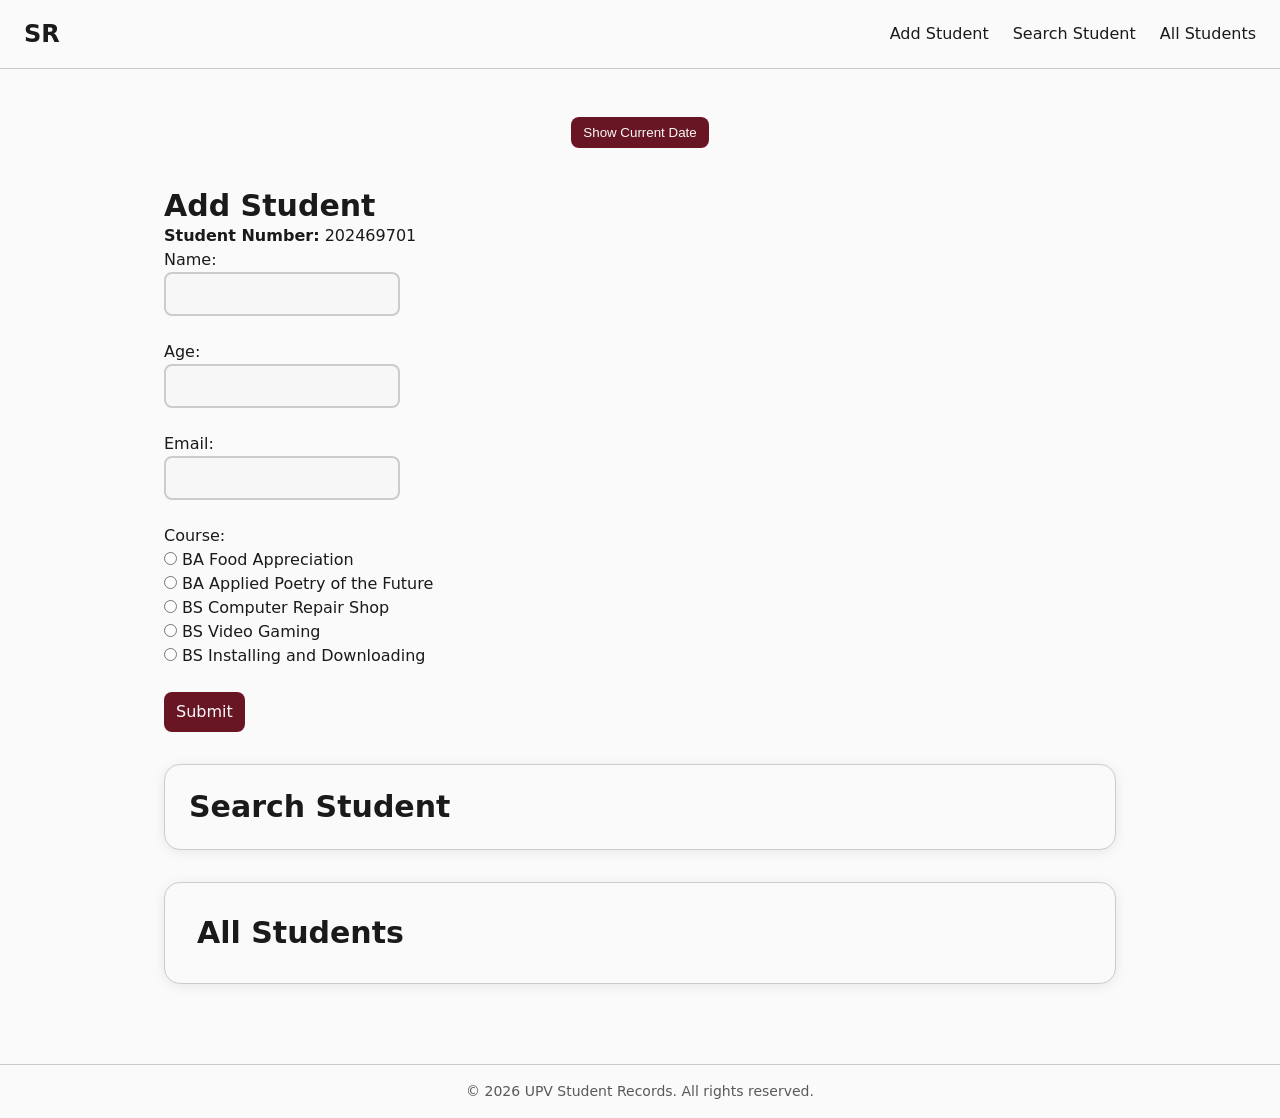
==== index.html @ 8819279f "feat: add student form validation logic" ====
<!doctype html>
<html lang="en">
  <head>
    <meta charset="UTF-8" />
    <meta name="viewport" content="width=device-width, initial-scale=1.0" />
    <title>UPV Student Records</title>
    <link rel="stylesheet" href="css/styles.css" />
  </head>
  <body>
    <!-- Header -->
    <header>
      <div class="nav-container">
        <a href="#" class="logo">SR</a>
        <nav>
          <ul>
            <li><a href="#add-student">Add Student</a></li>
            <li><a href="#search-student">Search Student</a></li>
            <li><a href="#all-students">All Students</a></li>
          </ul>
        </nav>
      </div>
    </header>

    <!-- Main -->
    <main>
      <div class="container">
        <!-- Time -->
        <section id="time">
          <button id="show-current-date-btn">Show Current Date</button>
          <p id="current-date-output"></p>
        </section>

        <!-- Add student -->
        <section id="add-student">
          <h2>Add Student</h2>
          <p><strong>Student Number:</strong> <span id="studentNumber"></span></p>
 
          <form id="registrationForm" action="" method="post"  onsubmit="return validateForm()">
        
            <label for="name">Name:</label><br>
            <input type="text" id="name" name="name"><br>
            <small id="nameError" style="color:red;"></small><br>
        
            <label for="age">Age:</label><br>
            <input type="text" id="age" name="age"><br>
            <small id="ageError" style="color:red;"></small><br>
        
            <label for="email">Email:</label><br>
            <input type="text" id="email" name="email"><br>
            <small id="emailError" style="color:red;"></small><br>
        
            <label>Course:</label><br>
            <input type="radio" id="course1" name="course" value="BA Food Appreciation">
            <label for="course1">BA Food Appreciation</label><br>
        
            <input type="radio" id="course2" name="course" value="BA Applied Poetry of the Future">
            <label for="course2">BA Applied Poetry of the Future</label><br>
        
            <input type="radio" id="course3" name="course" value="BS Computer Repair Shop">
            <label for="course3">BS Computer Repair Shop</label><br>
        
            <input type="radio" id="course4" name="course" value="BS Video Gaming">
            <label for="course4">BS Video Gaming</label><br>
        
            <input type="radio" id="course5" name="course" value="BS Installing and Downloading">
            <label for="course5">BS Installing and Downloading</label><br>
            <small id="courseError" style="color:red;"></small><br>
        
            <input type="submit" value="Submit">
        
          </form>
 
        </section>

        <!-- Search student -->
        <section id="search-student">
          <h2>Search Student</h2>
        </section>

        <!-- All students -->
        <section id="all-students">
          <h2>All Students</h2>
        </section>
      </div>
    </main>

    <!-- Footer -->
    <footer>
      <p>&copy; 2026 UPV Student Records. All rights reserved.</p>
    </footer>

    <!-- Scripts -->
    <script type="module" src="js/main.js"></script>

  </body>
</html>
---- css/styles.css ----
/* ==================================================
  Layers
  ================================================== */
@layer reset, tokens, base, components;

/* ==================================================
  Minimal CSS reset
  ================================================== */
@layer reset {
  *,
  ::after,
  ::before {
    /* Margins reset */
    margin: 0;
    padding: 0;
    /* Border styles reset */
    box-sizing: border-box;
    border: 0 solid;
  }

  /* Unstyle headings */
  h1,
  h2,
  h3,
  h4,
  h5,
  h6 {
    font-size: inherit;
    font-weight: inherit;
  }

  /* Unstyle lists */
  ul,
  ol {
    list-style: none;
  }

  /* Make images block-level and constrained so they don't overflow the page */
  img,
  svg,
  video,
  canvas,
  audio,
  iframe,
  embed,
  object {
    display: block;
  }

  img,
  video {
    max-width: 100%;
    height: auto;
  }
}

/* ==================================================
  Design tokens (variables)
  ================================================== */
@layer tokens {
  :root {
    /* Spacing scale */
    --space-0: 0rem;
    --space-xxs: 0.125rem; /* 2px */
    --space-xs: 0.25rem; /* 4px */
    --space-sm: 0.5rem; /* 8px */
    --space-md: 0.75rem; /* 12px */
    --space-base: 1rem; /* 16px */
    --space-lg: 1.5rem; /* 24px */
    --space-xl: 2rem; /* 32px */
    --space-2xl: 3rem; /* 48px */
    --space-3xl: 4rem; /* 64px */

    /* Radius */
    --radius-xs: 0.25rem;
    --radius-sm: 0.375rem;
    --radius-md: 0.5rem;
    --radius-lg: 0.75rem;
    --radius-xl: 1rem;

    /* Typography */
    --font-sans:
      ui-sans-serif, system-ui, sans-serif, "Apple Color Emoji",
      "Segoe UI Emoji", "Segoe UI Symbol", "Noto Color Emoji";
    --font-serif: ui-serif, Georgia, Cambria, "Times New Roman", Times, serif;
    --font-mono:
      ui-monospace, SFMono-Regular, Menlo, Monaco, Consolas, "Liberation Mono",
      "Courier New", monospace;

    --text-xs: 0.75rem; /* 12px */
    --text-xs--line-height: calc(1 / 0.75); /* 1.333... */

    --text-sm: 0.875rem; /* 14px */
    --text-sm--line-height: calc(1.25 / 0.875); /* 1.428... */

    --text-base: 1rem; /* 16px */
    --text-base--line-height: calc(1.5 / 1); /* 1.5 */

    --text-lg: 1.125rem; /* 18px */
    --text-lg--line-height: calc(1.75 / 1.125); /* 1.555... */

    --text-xl: 1.25rem; /* 20px */
    --text-xl--line-height: calc(1.75 / 1.25); /* 1.4 */

    --text-2xl: 1.5rem; /* 24px */
    --text-2xl--line-height: calc(2 / 1.5); /* 1.333... */

    --text-3xl: 1.875rem; /* 30px */
    --text-3xl--line-height: calc(2.25 / 1.875); /* 1.2 */

    --text-4xl: 2.25rem; /* 36px */
    --text-4xl--line-height: calc(2.5 / 2.25); /* 1.111... */

    --text-5xl: 3rem; /* 48px */
    --text-5xl--line-height: 1; /* exact */

    --text-6xl: 3.75rem; /* 60px */
    --text-6xl--line-height: 1; /* exact */

    --font-thin: 100;
    --font-extralight: 200;
    --font-light: 300;
    --font-normal: 400;
    --font-medium: 500;
    --font-semibold: 600;
    --font-bold: 700;
    --font-extrabold: 800;
    --font-black: 900;

    /* Color system */
    --background: 0 0% 98%;
    --foreground: 0 0% 10%;

    --primary: 350 65% 25%;
    --primary-foreground: 0 0% 98%;

    --secondary: 0 0% 60%;
    --secondary-foreground: 0 0% 20%;

    --muted: 0 0% 90%;
    --muted-foreground: 0 0% 35%;

    --accent: 0 0% 40%;
    --accent-foreground: 0 0% 98%;

    --card: 0 0% 95%;
    --card-foreground: 0 0% 10%;

    --input: 0 0% 97%;
    --input-foreground: 0 0% 10%;

    --popover: 0 0% 96%;
    --popover-foreground: 0 0% 10%;

    --destructive: 0 70% 35%;
    --destructive-foreground: 0 0% 98%;

    --border: 0 0% 80%;

    --ring: 350 65% 25%;
  }
}

/* ==================================================
  Base styles
  ================================================== */
@layer base {
  /* Set font and color */
  html {
    font-family: var(--font-sans);
    font-size: var(--text-base);
    line-height: var(--text-base--line-height);
    background: hsl(var(--background));
    color: hsl(var(--foreground));
  }

  html,
  body {
    height: 100%;
  }

  body {
    display: flex;
    flex-direction: column;
  }

  main {
    flex: 1 0 auto; /* grow to fill space */
  }

  /* Set headings */
  h1 {
    font-size: var(--text-4xl);
    font-weight: var(--font-extrabold);
    line-height: var(--text-4xl--line-height);
  }

  h2 {
    font-size: var(--text-3xl);
    font-weight: var(--font-bold);
    line-height: var(--text-3xl--line-height);
  }

  h3 {
    font-size: var(--text-2xl);
    font-weight: var(--font-semibold);
    line-height: var(--text-2xl--line-height);
  }

  h4 {
    font-size: var(--text-xl);
    font-weight: var(--font-medium);
    line-height: var(--text-xl--line-height);
  }

  h5 {
    font-size: var(--text-lg);
    font-weight: var(--font-normal);
    line-height: var(--text-lg--line-height);
  }

  /* Ensure all interactive elements have pointer cursor */
  button,
  a,
  input[type="button"],
  input[type="submit"],
  input[type="reset"] {
    cursor: pointer;
  }

  /* Ensure horizontal rules have correct border */
  hr {
    border: none;
    border-top: 1px solid hsl(var(--border));
    margin-top: var(--space-base);
    margin-bottom: var(--space-base);
  }

  /* Animations */
  @keyframes fadeIn {
    from {
      opacity: 0;
    }
    to {
      opacity: 1;
    }
  }

  @keyframes slideDown {
    from {
      transform: translateY(calc(var(--space-lg) * -1));
    }
    to {
      transform: translateY(0);
    }
  }

  @keyframes slideUp {
    from {
      transform: translateY(var(--space-lg));
    }
    to {
      transform: translateY(0);
    }
  }

  @keyframes fadeSlideDown {
    from {
      opacity: 0;
      transform: translateY(calc(var(--space-lg) * -1));
    }
    to {
      opacity: 1;
      transform: translateY(0);
    }
  }

  @keyframes fadeSlideUp {
    from {
      opacity: 0;
      transform: translateY(var(--space-lg));
    }
    to {
      opacity: 1;
      transform: translateY(0);
    }
  }
}

/* ==================================================
  Components
  ================================================== */
@layer components {
  /* Links */
  a {
    color: hsl(var(--primary));
    text-decoration: none;
  }

  /* Link hover */
  a:hover {
    text-decoration: underline;
    color: hsl(var(--primary));
  }

  /* Link focus */
  a:focus-visible {
    outline: 2px solid hsl(var(--ring));
    outline-offset: 1px;
    border-radius: var(--radius-sm);
  }

  /* Buttons */
  button,
  input[type="button"],
  input[type="submit"],
  input[type="reset"] {
    display: inline-flex;
    align-items: center;
    justify-content: center;

    padding: var(--space-sm) var(--space-md);
    border-radius: var(--radius-md);
    border: none;

    font-weight: 500;

    background: hsl(var(--primary));
    color: hsl(var(--primary-foreground));

    transition: background 0.15s ease;
  }

  /* Button hover */
  button:hover,
  input[type="button"]:hover,
  input[type="submit"]:hover,
  input[type="reset"]:hover {
    background: color-mix(in oklab, hsl(var(--primary)) 90%, black);
  }

  /* Button focus */
  button:focus,
  input[type="button"]:focus,
  input[type="submit"]:focus,
  input[type="reset"]:focus {
    outline: 2px solid hsl(var(--ring));
    outline-offset: 1px;
  }

  /* Button disabled (not used in this project) */
  button:disabled,
  input[type="button"]:disabled,
  input[type="submit"]:disabled,
  input[type="reset"]:disabled {
    cursor: not-allowed;
    background: hsl(var(--muted));
    color: hsl(var(--muted-foreground));
  }

  /* Forms */
  input,
  textarea,
  select {
    font-family: inherit;
    font-size: var(--text-base);
    line-height: var(--text-base--line-height);

    background: hsl(var(--input));
    color: hsl(var(--input-foreground));
    border: 2px solid hsl(var(--border));
    border-radius: var(--radius-md);
    padding: var(--space-sm) var(--space-base);
  }

  /* Form input focus */
  input:focus,
  textarea:focus,
  select:focus {
    outline: 2px solid hsl(var(--ring));
    outline-offset: 1px;
  }

  /* Form input placeholder */
  input::placeholder,
  textarea::placeholder {
    color: hsl(var(--muted-foreground));
    opacity: 1;
  }

  /* Container */
  .container {
    max-width: 1000px;
    width: 100%;
    margin: 0 auto;
    padding: var(--space-lg);
  }

  /* Header */
  header {
    padding: var(--space-base) var(--space-lg);
    margin-bottom: var(--space-lg);
    border-bottom: 1px solid hsl(var(--border));
  }

  /* Navigation container */
  .nav-container {
    display: flex;
    align-items: center;
    justify-content: space-between;
  }

  /* Logo */
  .logo {
    font-size: var(--text-2xl);
    font-weight: bold;
    color: hsl(var(--foreground));
    text-decoration: none;
  }

  .logo:hover {
    color: hsl(var(--primary));
    text-decoration: none;
  }

  /* Navigation links */
  nav ul {
    list-style: none;
    display: flex;
    gap: var(--space-lg);
  }

  nav a {
    color: hsl(var(--foreground));
    text-decoration: none;
  }

  nav a:hover {
    color: hsl(var(--primary));
    text-decoration: none;
  }

  /* Footer */
  footer {
    padding: var(--space-base) var(--space-lg);
    margin-top: var(--space-lg);
    border-top: 1px solid hsl(var(--border));
    color: hsl(var(--muted-foreground));
    font-size: var(--text-sm);
    text-align: center;
    flex-shrink: 0;
  }

  /* Main sections */
  main section {
    margin-bottom: var(--space-xl);
  }

  /* Time */
  #time {
    display: flex;
    flex-direction: column;
    align-items: center;
    gap: var(--space-sm);

    #current-date-output {
      text-align: center;
      font-size: var(--text-lg);
      font-weight: var(--font-bold);
    }
  }

  /* Add student */
  #add-student {
  }

  /* Search student */

  #search-student {
    display: flex;
    flex-direction: column;
    gap: var(--space-md);

    background: hsl(var(--background));
    border: 1px solid hsl(var(--border));
    border-radius: var(--radius-xl);
    padding: var(--space-lg);
    box-shadow: 0 2px 12px hsl(0 0% 0% / 0.08);
  }

  /* Row: input + button side by side */
  .search-bar {
    display: flex;
    align-items: stretch;
    gap: var(--space-sm);
    max-width: 600px;
  }

  /* Input stretches to fill available width */
  .search-bar input {
    flex: 1;
  }

  /* "Search" button — inherits global button styles, only fix the white-space */
  .search-bar button {
    white-space: nowrap;
    flex-shrink: 0;
  }

  /* "Student record does not exist" error banner */
  .not-found {
    display: flex;
    align-items: center;
    gap: var(--space-sm);

    padding: var(--space-sm) var(--space-base);
    border-radius: var(--radius-md);
    border: 1px solid hsl(var(--destructive) / 0.3);
    background: hsl(var(--destructive) / 0.08);

    font-size: var(--text-sm);
    color: hsl(var(--destructive));

    animation: fadeSlideUp 0.2s ease;
  }

  /* Circle-exclamation icon via ::before */
  .not-found::before {
    content: "";
    display: inline-block;
    flex-shrink: 0;
    width: 1em;
    height: 1em;
    background-color: hsl(var(--destructive));

    mask-image: url("data:image/svg+xml,%3Csvg xmlns='http://www.w3.org/2000/svg' viewBox='0 0 24 24' fill='none' stroke='currentColor' stroke-width='2' stroke-linecap='round' stroke-linejoin='round'%3E%3Ccircle cx='12' cy='12' r='10'/%3E%3Cline x1='12' y1='8' x2='12' y2='12'/%3E%3Cline x1='12' y1='16' x2='12.01' y2='16'/%3E%3C/svg%3E");
    mask-repeat: no-repeat;
    mask-size: contain;
    -webkit-mask-image: url("data:image/svg+xml,%3Csvg xmlns='http://www.w3.org/2000/svg' viewBox='0 0 24 24' fill='none' stroke='currentColor' stroke-width='2' stroke-linecap='round' stroke-linejoin='round'%3E%3Ccircle cx='12' cy='12' r='10'/%3E%3Cline x1='12' y1='8' x2='12' y2='12'/%3E%3Cline x1='12' y1='16' x2='12.01' y2='16'/%3E%3C/svg%3E");
    -webkit-mask-repeat: no-repeat;
    -webkit-mask-size: contain;
  }


  /* All students */
/* All students */
  #all-students {
    display: flex;
    flex-direction: column;
    gap: var(--space-md);

    background: hsl(var(--background));
    border: 1px solid hsl(var(--border));
    border-radius: var(--radius-xl);
    padding: var(--space-xl);
    box-shadow: 0 2px 12px hsl(0 0% 0% / 0.08);
  }
  /* Header row: icon + heading on the left, badge on the right */
  .all-students_header {
    display: flex;
    align-items: center;
    justify-content: space-between;
  }

  .all-students_title {
    display: flex;
    align-items: center;
    gap: var(--space-sm);
  }

  /* Count badge */
  .all-students_count {
    display: inline-flex;
    align-items: center;
    justify-content: center;

    min-width: 1.5rem;
    height: 1.5rem;
    padding: 0 var(--space-xs);
    border-radius: var(--radius-xl);

    background: hsl(var(--muted));
    color: hsl(var(--muted-foreground));
    font-size: var(--text-xs);
    font-weight: var(--font-semibold);
  }

  /* Full-width Display All button */
  .all-students_btn {
    width: 100%;
    padding: var(--space-md) var(--space-base);
    gap: var(--space-sm);
    font-size: var(--text-base);
  }

  /* Table */
  .all-students_table {
    width: 100%;
    border-collapse: collapse;
    font-size: var(--text-sm);
    display: none;
  }

  .all-students_table th {
    text-align: left;
    padding: var(--space-sm) var(--space-base);
    color: hsl(var(--muted-foreground));
    font-weight: var(--font-medium);
    border-bottom: 1px solid hsl(var(--border));
  }

  .all-students_table td {
    padding: var(--space-md) var(--space-base);
    color: hsl(var(--foreground));
    border-bottom: 1px solid hsl(var(--border));
  }

  .all-students_table tr:last-child td {
    border-bottom: none;
  }

}
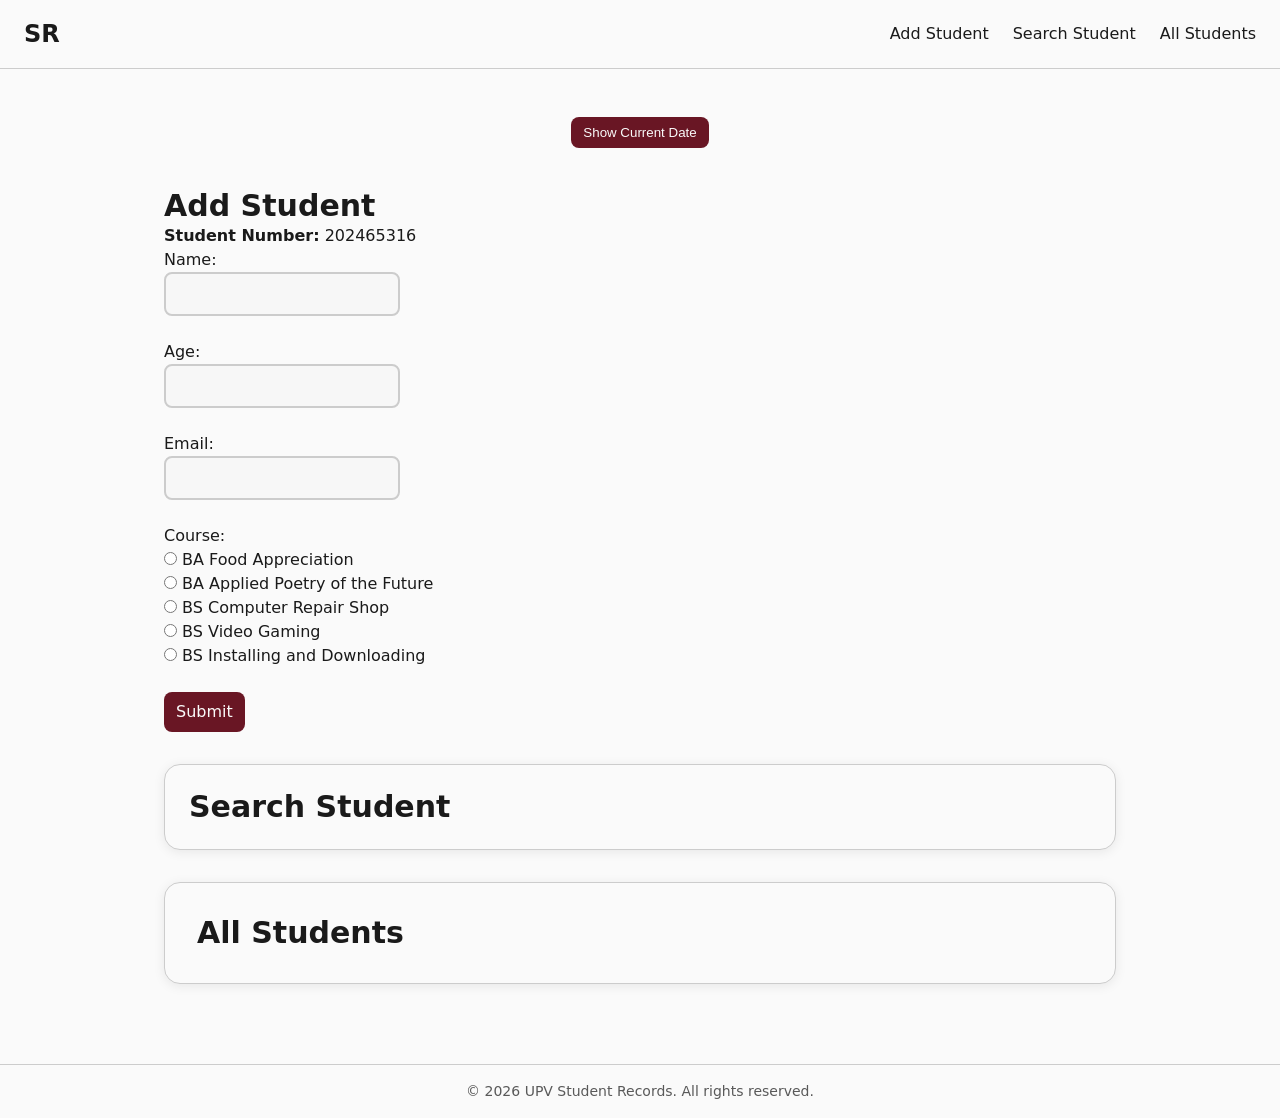
==== commit 2f9d3288: "fix: remove redundant code" ====
--- a/index.html
+++ b/index.html
@@ -35,7 +35,7 @@
           <h2>Add Student</h2>
           <p><strong>Student Number:</strong> <span id="studentNumber"></span></p>
  
-          <form id="registrationForm" action="" method="post"  onsubmit="return validateForm()">
+          <form id="registrationForm" action="" method="post">
         
             <label for="name">Name:</label><br>
             <input type="text" id="name" name="name"><br>
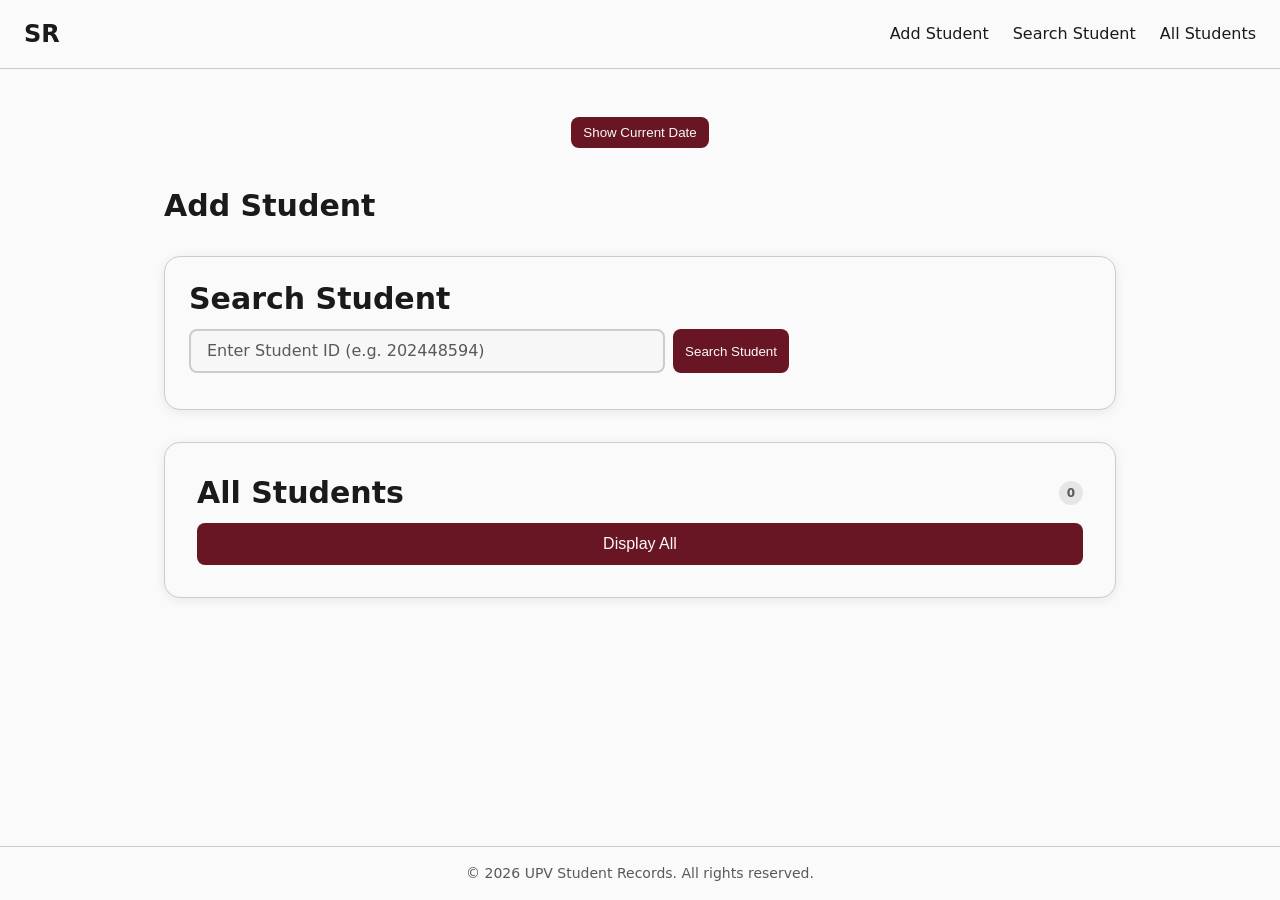
==== commit 88b7f50c: "implement search feature" ====
--- a/index.html
+++ b/index.html
@@ -33,54 +33,49 @@
         <!-- Add student -->
         <section id="add-student">
           <h2>Add Student</h2>
-          <p><strong>Student Number:</strong> <span id="studentNumber"></span></p>
- 
-          <form id="registrationForm" action="" method="post">
-        
-            <label for="name">Name:</label><br>
-            <input type="text" id="name" name="name"><br>
-            <small id="nameError" style="color:red;"></small><br>
-        
-            <label for="age">Age:</label><br>
-            <input type="text" id="age" name="age"><br>
-            <small id="ageError" style="color:red;"></small><br>
-        
-            <label for="email">Email:</label><br>
-            <input type="text" id="email" name="email"><br>
-            <small id="emailError" style="color:red;"></small><br>
-        
-            <label>Course:</label><br>
-            <input type="radio" id="course1" name="course" value="BA Food Appreciation">
-            <label for="course1">BA Food Appreciation</label><br>
-        
-            <input type="radio" id="course2" name="course" value="BA Applied Poetry of the Future">
-            <label for="course2">BA Applied Poetry of the Future</label><br>
-        
-            <input type="radio" id="course3" name="course" value="BS Computer Repair Shop">
-            <label for="course3">BS Computer Repair Shop</label><br>
-        
-            <input type="radio" id="course4" name="course" value="BS Video Gaming">
-            <label for="course4">BS Video Gaming</label><br>
-        
-            <input type="radio" id="course5" name="course" value="BS Installing and Downloading">
-            <label for="course5">BS Installing and Downloading</label><br>
-            <small id="courseError" style="color:red;"></small><br>
-        
-            <input type="submit" value="Submit">
-        
-          </form>
- 
         </section>
 
         <!-- Search student -->
         <section id="search-student">
           <h2>Search Student</h2>
+          <div class="search-bar">
+            <input
+              type="text"
+              id="search-input"
+              placeholder="Enter Student ID (e.g. 202448594)"
+            />
+            <button id="search-btn">Search Student</button>
+          </div>
+          <!-- Result renders here -->
+          <div id="search-result"></div>
         </section>
 
         <!-- All students -->
         <section id="all-students">
-          <h2>All Students</h2>
+          <div class="all-students-header">
+            <div class="all-students-title">
+              <h2>All Students</h2>
+            </div>
+            <span class="all-students-count" id="student-count">0</span>
+          </div>
+
+          <button class="all-students-btn" id="display-all-btn">Display All</button>
+
+          <table class="all-students-table" id="students-table">
+            <thead>
+              <tr>
+                <th>ID</th>
+                <th>Name</th>
+                <th>Age</th>
+                <th>Email</th>
+                <th>Course</th>
+              </tr>
+            </thead>
+            <tbody id="students-tbody"></tbody>
+          </table>
         </section>
+
+
       </div>
     </main>
 
@@ -91,6 +86,5 @@
 
     <!-- Scripts -->
     <script type="module" src="js/main.js"></script>
-
   </body>
 </html>
--- a/css/styles.css
+++ b/css/styles.css
@@ -541,9 +541,27 @@
     -webkit-mask-size: contain;
   }
 
+  /* Student result card */
+  .student-card {
+    display: flex;
+    flex-direction: column;
+    gap: var(--space-xs);
+
+    padding: var(--space-lg);
+    border: 1px solid hsl(var(--border));
+    border-radius: var(--radius-lg);
+
+    font-size: var(--text-sm);
+    color: hsl(var(--foreground));
+
+    animation: fadeSlideUp 0.2s ease;
+  }
+
+  .student-card__label {
+    font-weight: var(--font-semibold);
+  }
 
   /* All students */
-/* All students */
   #all-students {
     display: flex;
     flex-direction: column;
@@ -556,20 +574,20 @@
     box-shadow: 0 2px 12px hsl(0 0% 0% / 0.08);
   }
   /* Header row: icon + heading on the left, badge on the right */
-  .all-students_header {
+  .all-students-header {
     display: flex;
     align-items: center;
     justify-content: space-between;
   }
 
-  .all-students_title {
+  .all-students-title {
     display: flex;
     align-items: center;
     gap: var(--space-sm);
   }
 
   /* Count badge */
-  .all-students_count {
+  .all-students-count {
     display: inline-flex;
     align-items: center;
     justify-content: center;
@@ -586,7 +604,7 @@
   }
 
   /* Full-width Display All button */
-  .all-students_btn {
+  .all-students-btn {
     width: 100%;
     padding: var(--space-md) var(--space-base);
     gap: var(--space-sm);
@@ -594,14 +612,14 @@
   }
 
   /* Table */
-  .all-students_table {
+  .all-students-table {
     width: 100%;
     border-collapse: collapse;
     font-size: var(--text-sm);
     display: none;
   }
 
-  .all-students_table th {
+  .all-students-table th {
     text-align: left;
     padding: var(--space-sm) var(--space-base);
     color: hsl(var(--muted-foreground));
@@ -609,13 +627,13 @@
     border-bottom: 1px solid hsl(var(--border));
   }
 
-  .all-students_table td {
+  .all-students-table td {
     padding: var(--space-md) var(--space-base);
     color: hsl(var(--foreground));
     border-bottom: 1px solid hsl(var(--border));
   }
 
-  .all-students_table tr:last-child td {
+  .all-students-table tr:last-child td {
     border-bottom: none;
   }
 
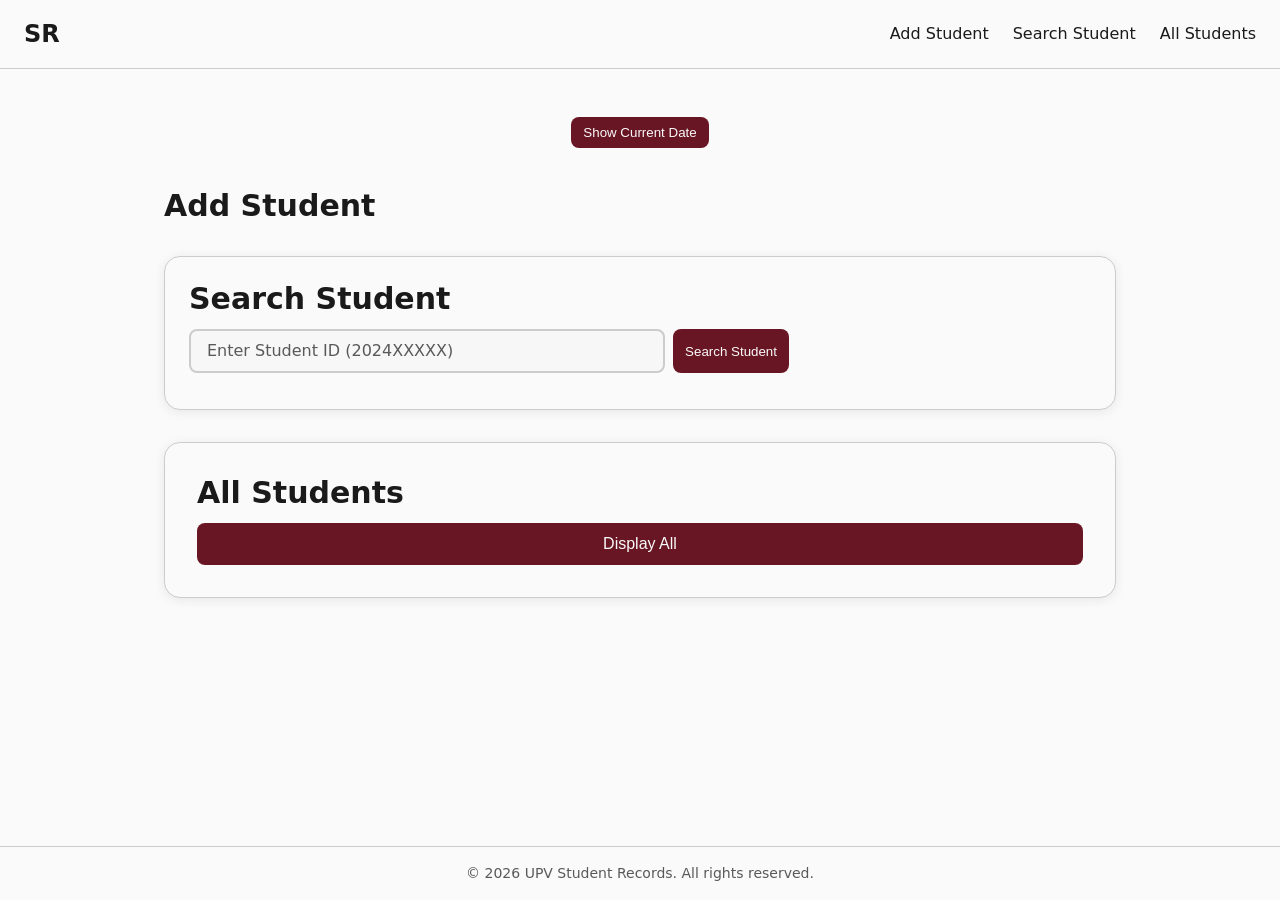
==== commit 974de557: "edit html" ====
--- a/index.html
+++ b/index.html
@@ -42,7 +42,7 @@
             <input
               type="text"
               id="search-input"
-              placeholder="Enter Student ID (e.g. 202448594)"
+              placeholder="Enter Student ID (2024XXXXX)"
             />
             <button id="search-btn">Search Student</button>
           </div>
@@ -64,7 +64,7 @@
           <table class="all-students-table" id="students-table">
             <thead>
               <tr>
-                <th>ID</th>
+                <th>Student ID</th>
                 <th>Name</th>
                 <th>Age</th>
                 <th>Email</th>
--- a/css/styles.css
+++ b/css/styles.css
@@ -542,24 +542,44 @@
   }
 
   /* Student result card */
-  .student-card {
-    display: flex;
-    flex-direction: column;
-    gap: var(--space-xs);
-
-    padding: var(--space-lg);
-    border: 1px solid hsl(var(--border));
-    border-radius: var(--radius-lg);
-
-    font-size: var(--text-sm);
-    color: hsl(var(--foreground));
-
-    animation: fadeSlideUp 0.2s ease;
-  }
-
-  .student-card__label {
-    font-weight: var(--font-semibold);
-  }
+.student-card {
+  border: 1px solid hsl(var(--border));
+  border-radius: var(--radius-lg);
+  overflow: hidden;
+  font-size: var(--text-sm);
+  animation: fadeSlideUp 0.2s ease;
+}
+
+.student-card-header {
+  display: flex;
+  flex-direction: column;
+  gap: var(--space-xxs);
+  padding: var(--space-md) var(--space-lg);
+  background: hsl(var(--muted));
+}
+
+.student-card-name {
+  font-size: var(--text-lg);
+  font-weight: var(--font-bold);
+  color: hsl(var(--primary));
+}
+
+.student-card-id {
+  font-size: var(--text-sm);
+  color: hsl(var(--muted-foreground));
+}
+
+.student-card-body {
+  display: flex;
+  flex-direction: column;
+  gap: var(--space-xs);
+  padding: var(--space-md) var(--space-lg);
+  background: hsl(var(--background));
+}
+
+.student-card-label {
+  font-weight: var(--font-semibold);
+}
 
   /* All students */
   #all-students {
@@ -586,11 +606,10 @@
     gap: var(--space-sm);
   }
 
-  /* Count badge */
   .all-students-count {
-    display: inline-flex;
+    display: none; /* hidden by default */
+    justify-content: center;
     align-items: center;
-    justify-content: center;
 
     min-width: 1.5rem;
     height: 1.5rem;
@@ -598,7 +617,7 @@
     border-radius: var(--radius-xl);
 
     background: hsl(var(--muted));
-    color: hsl(var(--muted-foreground));
+    color: hsl(var(--primary));
     font-size: var(--text-xs);
     font-weight: var(--font-semibold);
   }
@@ -637,4 +656,12 @@
     border-bottom: none;
   }
 
-}
+  .all-students-table tbody tr:hover {
+    background: hsl(var(--muted));
+  }
+
+  .all-students-table tbody tr {
+    transition: background 0.15s ease;
+  }
+
+}
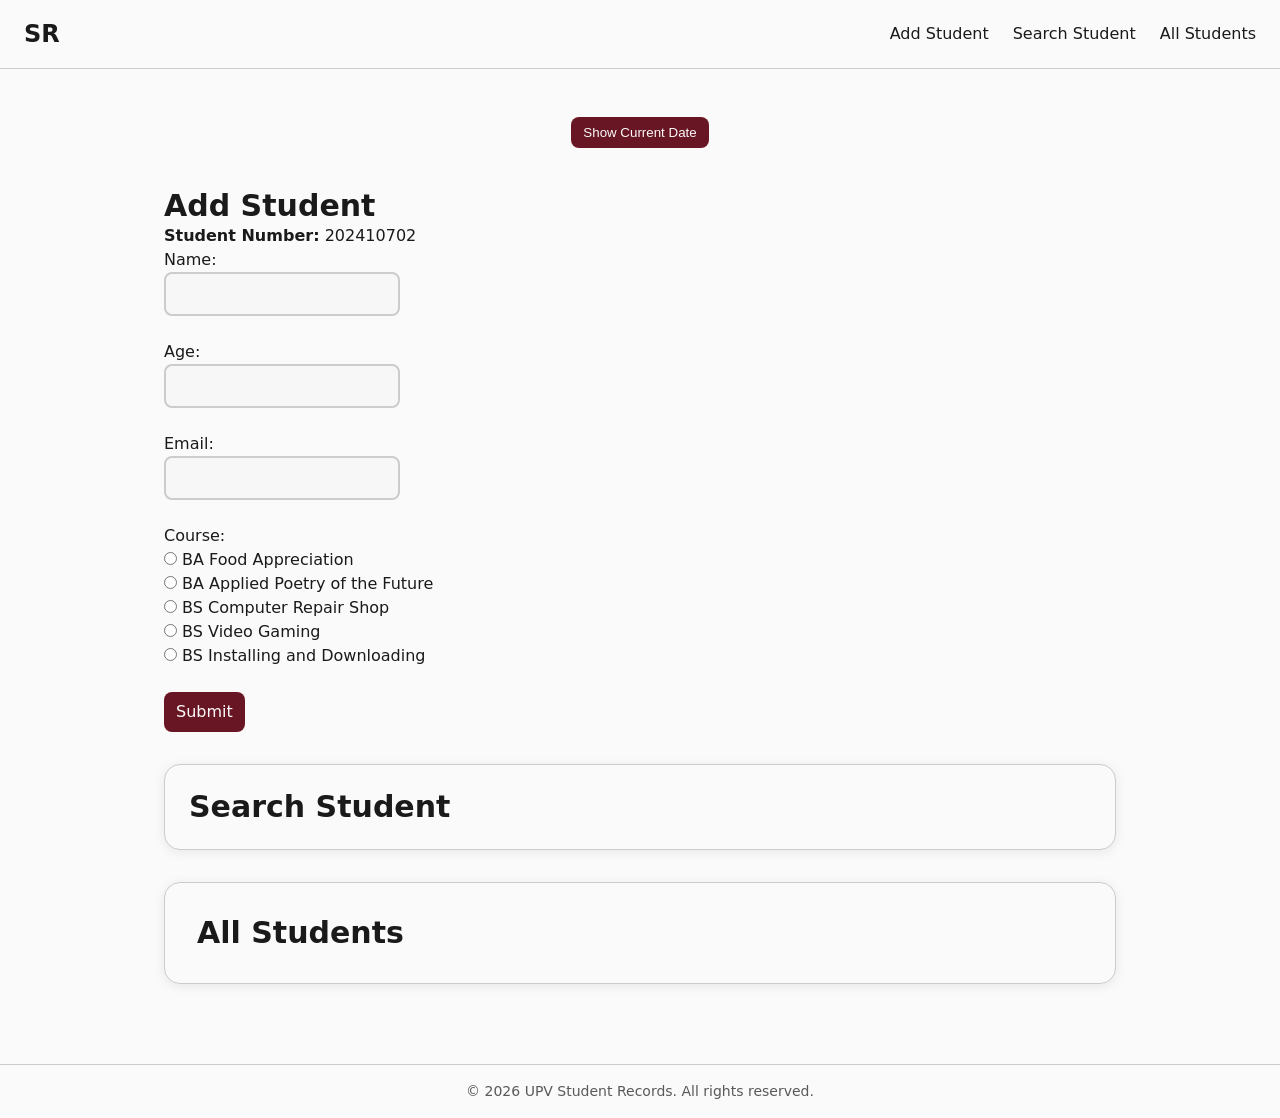
==== commit c281266a: "Merge pull request #1 from andrianllmm/feat/add-student feat: add student" ====
--- a/index.html
+++ b/index.html
@@ -33,49 +33,54 @@
         <!-- Add student -->
         <section id="add-student">
           <h2>Add Student</h2>
+          <p><strong>Student Number:</strong> <span id="studentNumber"></span></p>
+ 
+          <form id="registrationForm" action="" method="post">
+        
+            <label for="name">Name:</label><br>
+            <input type="text" id="name" name="name"><br>
+            <small id="nameError" style="color:red;"></small><br>
+        
+            <label for="age">Age:</label><br>
+            <input type="text" id="age" name="age"><br>
+            <small id="ageError" style="color:red;"></small><br>
+        
+            <label for="email">Email:</label><br>
+            <input type="text" id="email" name="email"><br>
+            <small id="emailError" style="color:red;"></small><br>
+        
+            <label>Course:</label><br>
+            <input type="radio" id="course1" name="course" value="BA Food Appreciation">
+            <label for="course1">BA Food Appreciation</label><br>
+        
+            <input type="radio" id="course2" name="course" value="BA Applied Poetry of the Future">
+            <label for="course2">BA Applied Poetry of the Future</label><br>
+        
+            <input type="radio" id="course3" name="course" value="BS Computer Repair Shop">
+            <label for="course3">BS Computer Repair Shop</label><br>
+        
+            <input type="radio" id="course4" name="course" value="BS Video Gaming">
+            <label for="course4">BS Video Gaming</label><br>
+        
+            <input type="radio" id="course5" name="course" value="BS Installing and Downloading">
+            <label for="course5">BS Installing and Downloading</label><br>
+            <small id="courseError" style="color:red;"></small><br>
+        
+            <input type="submit" value="Submit">
+        
+          </form>
+ 
         </section>
 
         <!-- Search student -->
         <section id="search-student">
           <h2>Search Student</h2>
-          <div class="search-bar">
-            <input
-              type="text"
-              id="search-input"
-              placeholder="Enter Student ID (2024XXXXX)"
-            />
-            <button id="search-btn">Search Student</button>
-          </div>
-          <!-- Result renders here -->
-          <div id="search-result"></div>
         </section>
 
         <!-- All students -->
         <section id="all-students">
-          <div class="all-students-header">
-            <div class="all-students-title">
-              <h2>All Students</h2>
-            </div>
-            <span class="all-students-count" id="student-count">0</span>
-          </div>
-
-          <button class="all-students-btn" id="display-all-btn">Display All</button>
-
-          <table class="all-students-table" id="students-table">
-            <thead>
-              <tr>
-                <th>Student ID</th>
-                <th>Name</th>
-                <th>Age</th>
-                <th>Email</th>
-                <th>Course</th>
-              </tr>
-            </thead>
-            <tbody id="students-tbody"></tbody>
-          </table>
+          <h2>All Students</h2>
         </section>
-
-
       </div>
     </main>
 
@@ -86,5 +91,6 @@
 
     <!-- Scripts -->
     <script type="module" src="js/main.js"></script>
+
   </body>
 </html>
--- a/css/styles.css
+++ b/css/styles.css
@@ -593,23 +593,19 @@
     padding: var(--space-xl);
     box-shadow: 0 2px 12px hsl(0 0% 0% / 0.08);
   }
-  /* Header row: icon + heading on the left, badge on the right */
+  /* Header row */
   .all-students-header {
     display: flex;
     align-items: center;
     justify-content: space-between;
   }
 
-  .all-students-title {
-    display: flex;
-    align-items: center;
-    gap: var(--space-sm);
-  }
-
+  /* Count badge */
   .all-students-count {
-    display: none; /* hidden by default */
+    display: inline-flex; /* hidden by default */
     justify-content: center;
     align-items: center;
+    visibility: hidden; /* hide until we set the count */
 
     min-width: 1.5rem;
     height: 1.5rem;
@@ -618,7 +614,7 @@
 
     background: hsl(var(--muted));
     color: hsl(var(--primary));
-    font-size: var(--text-xs);
+    font-size: var(--text-sm);
     font-weight: var(--font-semibold);
   }
 
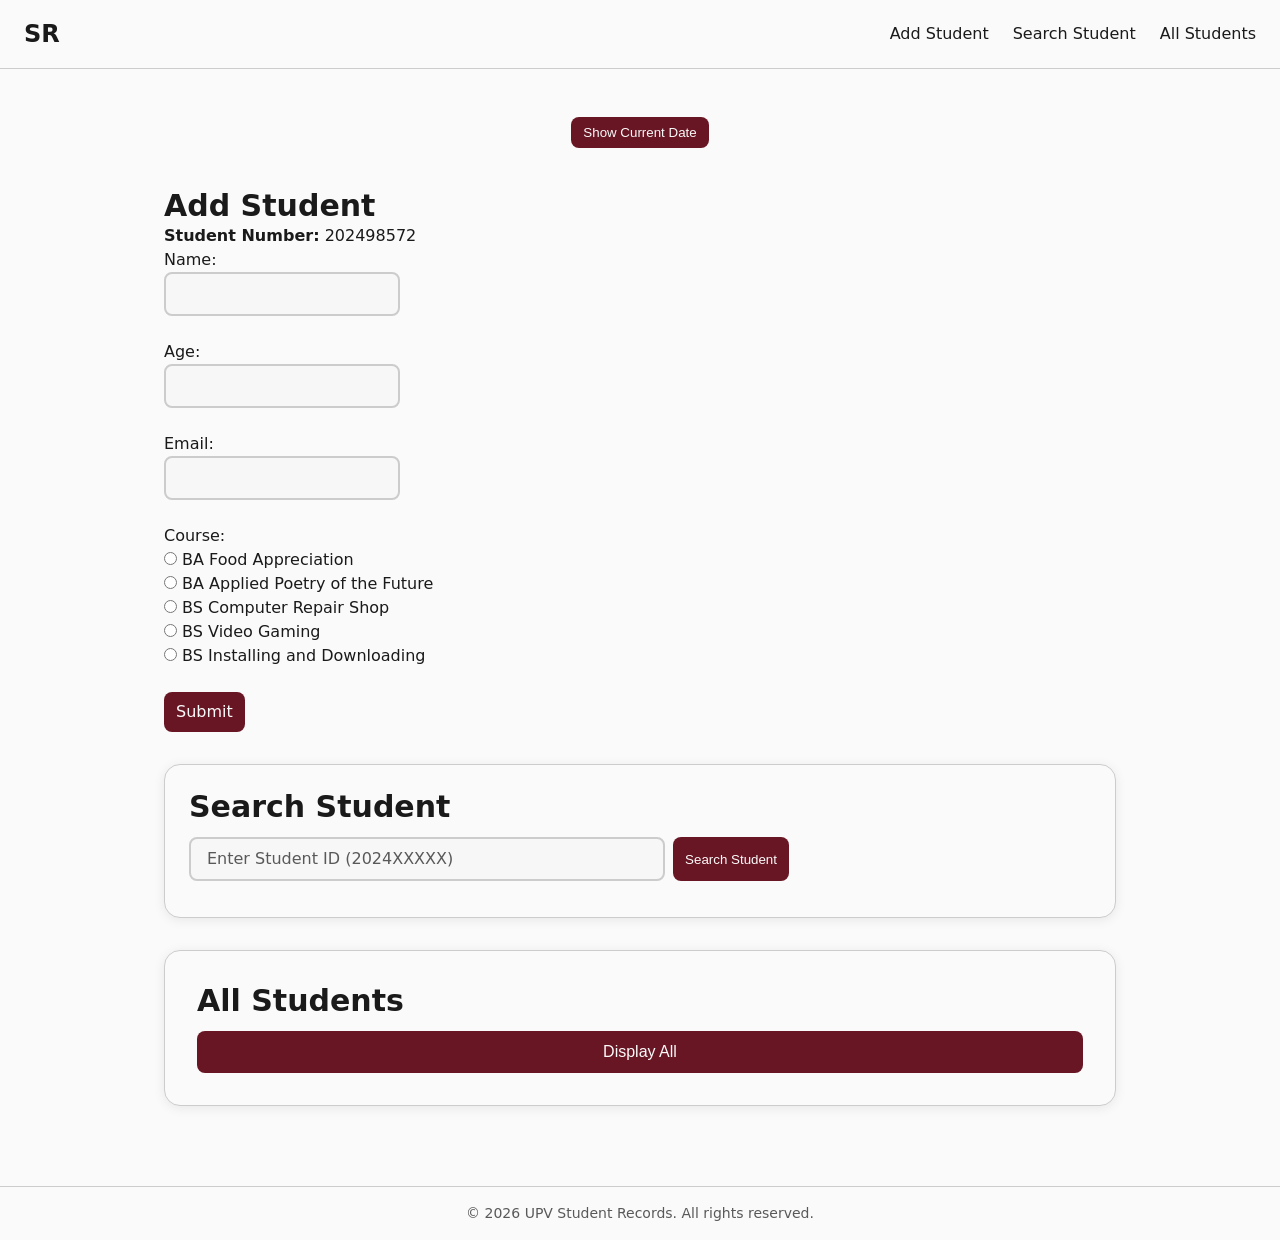
==== commit 5e81e934: "Merge branch 'main' into search-students" ====
--- a/index.html
+++ b/index.html
@@ -75,12 +75,44 @@
         <!-- Search student -->
         <section id="search-student">
           <h2>Search Student</h2>
+          <div class="search-bar">
+            <input
+              type="text"
+              id="search-input"
+              placeholder="Enter Student ID (2024XXXXX)"
+            />
+            <button id="search-btn">Search Student</button>
+          </div>
+          <!-- Result renders here -->
+          <div id="search-result"></div>
         </section>
 
         <!-- All students -->
         <section id="all-students">
-          <h2>All Students</h2>
+          <div class="all-students-header">
+            <div class="all-students-title">
+              <h2>All Students</h2>
+            </div>
+            <span class="all-students-count" id="student-count">0</span>
+          </div>
+
+          <button class="all-students-btn" id="display-all-btn">Display All</button>
+
+          <table class="all-students-table" id="students-table">
+            <thead>
+              <tr>
+                <th>Student ID</th>
+                <th>Name</th>
+                <th>Age</th>
+                <th>Email</th>
+                <th>Course</th>
+              </tr>
+            </thead>
+            <tbody id="students-tbody"></tbody>
+          </table>
         </section>
+
+
       </div>
     </main>
 
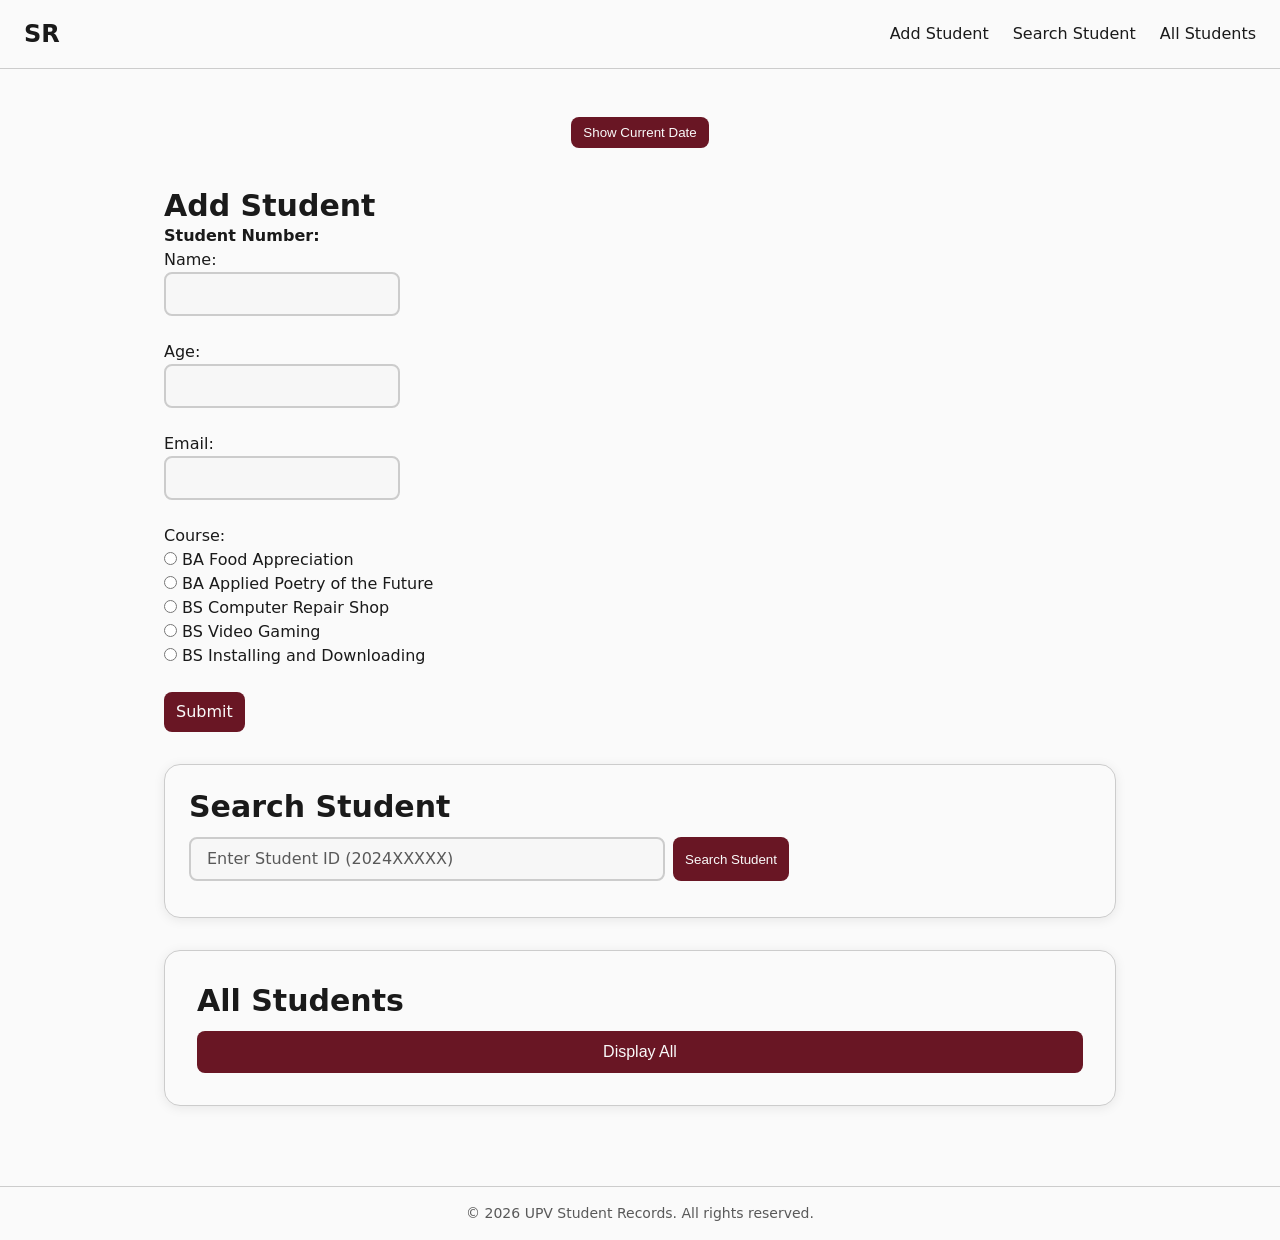
==== commit c179dd84: "Update HTML formatting" ====
--- a/index.html
+++ b/index.html
@@ -33,43 +33,68 @@
         <!-- Add student -->
         <section id="add-student">
           <h2>Add Student</h2>
-          <p><strong>Student Number:</strong> <span id="studentNumber"></span></p>
- 
+          <p>
+            <strong>Student Number:</strong> <span id="studentNumber"></span>
+          </p>
+
           <form id="registrationForm" action="" method="post">
-        
-            <label for="name">Name:</label><br>
-            <input type="text" id="name" name="name"><br>
-            <small id="nameError" style="color:red;"></small><br>
-        
-            <label for="age">Age:</label><br>
-            <input type="text" id="age" name="age"><br>
-            <small id="ageError" style="color:red;"></small><br>
-        
-            <label for="email">Email:</label><br>
-            <input type="text" id="email" name="email"><br>
-            <small id="emailError" style="color:red;"></small><br>
-        
-            <label>Course:</label><br>
-            <input type="radio" id="course1" name="course" value="BA Food Appreciation">
-            <label for="course1">BA Food Appreciation</label><br>
-        
-            <input type="radio" id="course2" name="course" value="BA Applied Poetry of the Future">
-            <label for="course2">BA Applied Poetry of the Future</label><br>
-        
-            <input type="radio" id="course3" name="course" value="BS Computer Repair Shop">
-            <label for="course3">BS Computer Repair Shop</label><br>
-        
-            <input type="radio" id="course4" name="course" value="BS Video Gaming">
-            <label for="course4">BS Video Gaming</label><br>
-        
-            <input type="radio" id="course5" name="course" value="BS Installing and Downloading">
-            <label for="course5">BS Installing and Downloading</label><br>
-            <small id="courseError" style="color:red;"></small><br>
-        
-            <input type="submit" value="Submit">
-        
+            <label for="name">Name:</label><br />
+            <input type="text" id="name" name="name" /><br />
+            <small id="nameError" style="color: red"></small><br />
+
+            <label for="age">Age:</label><br />
+            <input type="text" id="age" name="age" /><br />
+            <small id="ageError" style="color: red"></small><br />
+
+            <label for="email">Email:</label><br />
+            <input type="text" id="email" name="email" /><br />
+            <small id="emailError" style="color: red"></small><br />
+
+            <label>Course:</label><br />
+            <input
+              type="radio"
+              id="course1"
+              name="course"
+              value="BA Food Appreciation"
+            />
+            <label for="course1">BA Food Appreciation</label><br />
+
+            <input
+              type="radio"
+              id="course2"
+              name="course"
+              value="BA Applied Poetry of the Future"
+            />
+            <label for="course2">BA Applied Poetry of the Future</label><br />
+
+            <input
+              type="radio"
+              id="course3"
+              name="course"
+              value="BS Computer Repair Shop"
+            />
+            <label for="course3">BS Computer Repair Shop</label><br />
+
+            <input
+              type="radio"
+              id="course4"
+              name="course"
+              value="BS Video Gaming"
+            />
+            <label for="course4">BS Video Gaming</label><br />
+
+            <input
+              type="radio"
+              id="course5"
+              name="course"
+              value="BS Installing and Downloading"
+            />
+            <label for="course5">BS Installing and Downloading</label><br />
+
+            <small id="courseError" style="color: red"></small><br />
+
+            <input type="submit" value="Submit" />
           </form>
- 
         </section>
 
         <!-- Search student -->
@@ -96,7 +121,9 @@
             <span class="all-students-count" id="student-count">0</span>
           </div>
 
-          <button class="all-students-btn" id="display-all-btn">Display All</button>
+          <button class="all-students-btn" id="display-all-btn">
+            Display All
+          </button>
 
           <table class="all-students-table" id="students-table">
             <thead>
@@ -111,8 +138,6 @@
             <tbody id="students-tbody"></tbody>
           </table>
         </section>
-
-
       </div>
     </main>
 
@@ -123,6 +148,5 @@
 
     <!-- Scripts -->
     <script type="module" src="js/main.js"></script>
-
   </body>
 </html>
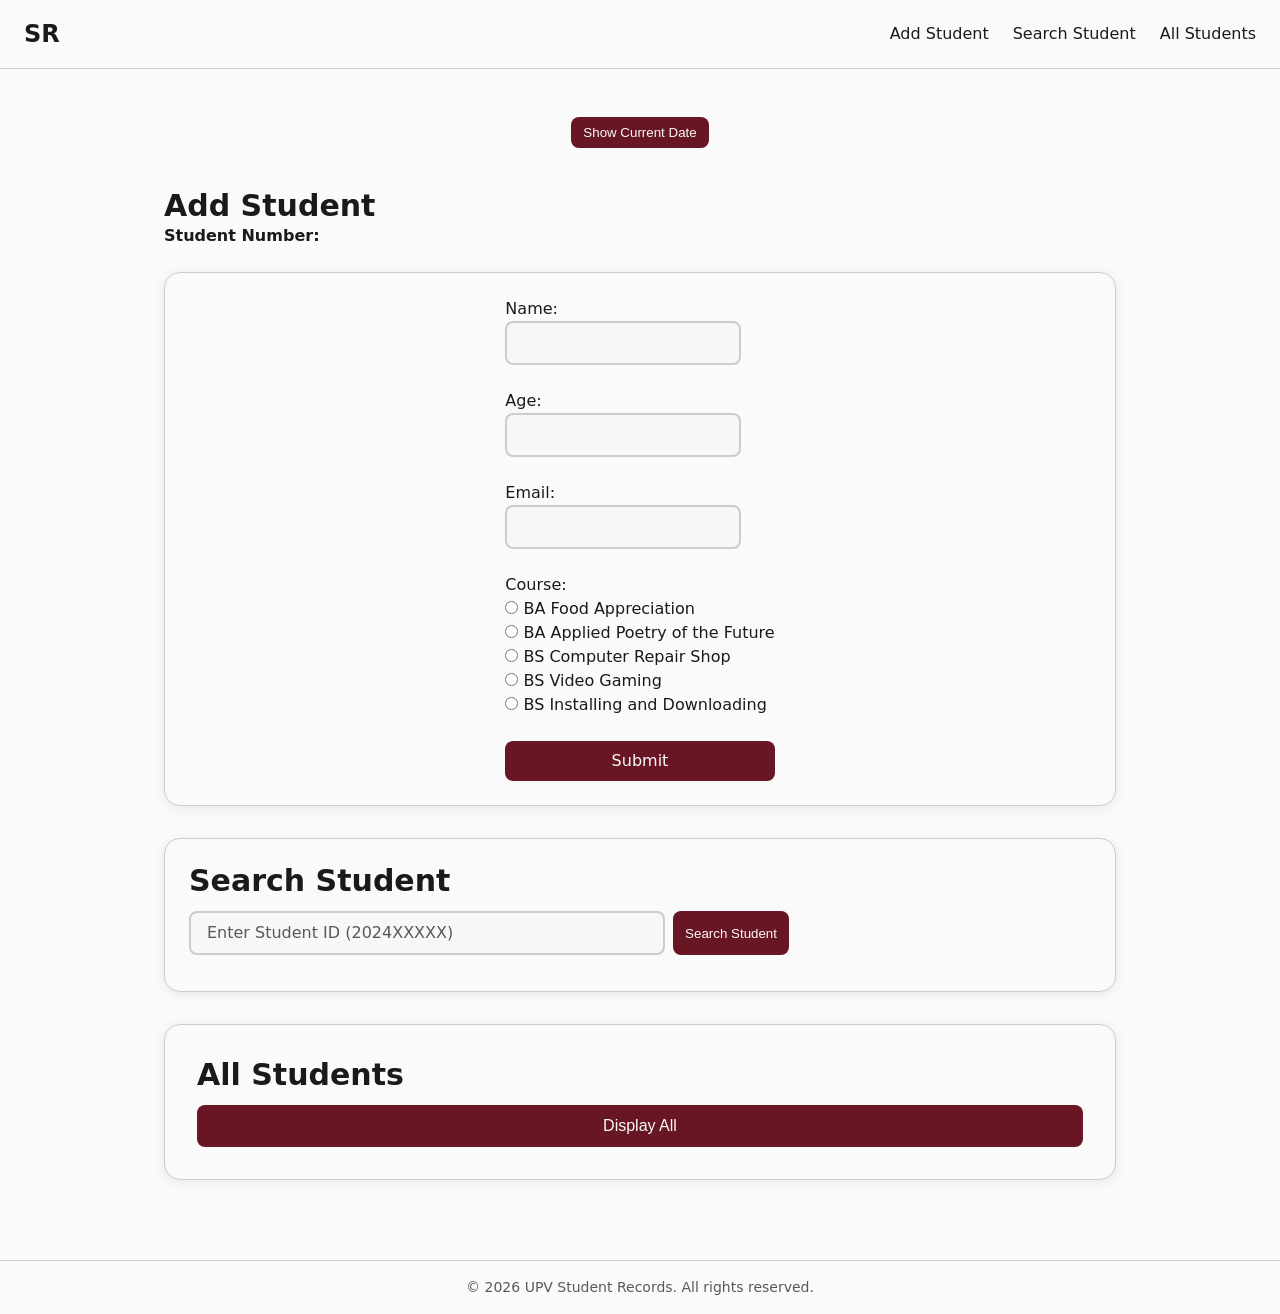
==== commit 0d1b4be9: "Update CSS" ====
--- a/index.html
+++ b/index.html
@@ -37,64 +37,66 @@
             <strong>Student Number:</strong> <span id="studentNumber"></span>
           </p>
 
-          <form id="registrationForm" action="" method="post">
-            <label for="name">Name:</label><br />
-            <input type="text" id="name" name="name" /><br />
-            <small id="nameError" style="color: red"></small><br />
+          <div class="form-wrapper">
+            <form id="registrationForm" action="" method="post">
+              <label for="name">Name:</label><br />
+              <input type="text" id="name" name="name" /><br />
+              <small id="nameError" class="errorLabel"></small><br />
 
-            <label for="age">Age:</label><br />
-            <input type="text" id="age" name="age" /><br />
-            <small id="ageError" style="color: red"></small><br />
+              <label for="age">Age:</label><br />
+              <input type="text" id="age" name="age" /><br />
+              <small id="ageError" class="errorLabel"></small><br />
 
-            <label for="email">Email:</label><br />
-            <input type="text" id="email" name="email" /><br />
-            <small id="emailError" style="color: red"></small><br />
+              <label for="email">Email:</label><br />
+              <input type="text" id="email" name="email" /><br />
+              <small id="emailError" class="errorLabel"></small><br />
 
-            <label>Course:</label><br />
-            <input
-              type="radio"
-              id="course1"
-              name="course"
-              value="BA Food Appreciation"
-            />
-            <label for="course1">BA Food Appreciation</label><br />
+              <label>Course:</label><br />
+              <input
+                type="radio"
+                id="course1"
+                name="course"
+                value="BA Food Appreciation"
+              />
+              <label for="course1">BA Food Appreciation</label><br />
 
-            <input
-              type="radio"
-              id="course2"
-              name="course"
-              value="BA Applied Poetry of the Future"
-            />
-            <label for="course2">BA Applied Poetry of the Future</label><br />
+              <input
+                type="radio"
+                id="course2"
+                name="course"
+                value="BA Applied Poetry of the Future"
+              />
+              <label for="course2">BA Applied Poetry of the Future</label><br />
 
-            <input
-              type="radio"
-              id="course3"
-              name="course"
-              value="BS Computer Repair Shop"
-            />
-            <label for="course3">BS Computer Repair Shop</label><br />
+              <input
+                type="radio"
+                id="course3"
+                name="course"
+                value="BS Computer Repair Shop"
+              />
+              <label for="course3">BS Computer Repair Shop</label><br />
 
-            <input
-              type="radio"
-              id="course4"
-              name="course"
-              value="BS Video Gaming"
-            />
-            <label for="course4">BS Video Gaming</label><br />
+              <input
+                type="radio"
+                id="course4"
+                name="course"
+                value="BS Video Gaming"
+              />
+              <label for="course4">BS Video Gaming</label><br />
 
-            <input
-              type="radio"
-              id="course5"
-              name="course"
-              value="BS Installing and Downloading"
-            />
-            <label for="course5">BS Installing and Downloading</label><br />
+              <input
+                type="radio"
+                id="course5"
+                name="course"
+                value="BS Installing and Downloading"
+              />
+              <label for="course5">BS Installing and Downloading</label><br />
 
-            <small id="courseError" style="color: red"></small><br />
+              <small id="courseError" class="errorLabel"></small><br />
 
-            <input type="submit" value="Submit" />
-          </form>
+              <input type="submit" value="Submit" />
+            </form>
+          </div>
         </section>
 
         <!-- Search student -->
--- a/css/styles.css
+++ b/css/styles.css
@@ -472,6 +472,24 @@
 
   /* Add student */
   #add-student {
+    .form-wrapper {
+      display: flex;
+      justify-content: center;
+      background: hsl(var(--background));
+      border: 1px solid hsl(var(--border));
+      border-radius: var(--radius-xl);
+      padding: var(--space-lg);
+      box-shadow: 0 2px 12px hsl(0 0% 0% / 0.08);
+      margin-top: var(--space-lg);
+    }
+
+    .errorLabel {
+      color: hsl(var(--destructive));
+    }
+
+    input[type="submit"] {
+      width: 100%;
+    }
   }
 
   /* Search student */
@@ -542,44 +560,44 @@
   }
 
   /* Student result card */
-.student-card {
-  border: 1px solid hsl(var(--border));
-  border-radius: var(--radius-lg);
-  overflow: hidden;
-  font-size: var(--text-sm);
-  animation: fadeSlideUp 0.2s ease;
-}
-
-.student-card-header {
-  display: flex;
-  flex-direction: column;
-  gap: var(--space-xxs);
-  padding: var(--space-md) var(--space-lg);
-  background: hsl(var(--muted));
-}
-
-.student-card-name {
-  font-size: var(--text-lg);
-  font-weight: var(--font-bold);
-  color: hsl(var(--primary));
-}
-
-.student-card-id {
-  font-size: var(--text-sm);
-  color: hsl(var(--muted-foreground));
-}
-
-.student-card-body {
-  display: flex;
-  flex-direction: column;
-  gap: var(--space-xs);
-  padding: var(--space-md) var(--space-lg);
-  background: hsl(var(--background));
-}
-
-.student-card-label {
-  font-weight: var(--font-semibold);
-}
+  .student-card {
+    border: 1px solid hsl(var(--border));
+    border-radius: var(--radius-lg);
+    overflow: hidden;
+    font-size: var(--text-sm);
+    animation: fadeSlideUp 0.2s ease;
+  }
+
+  .student-card-header {
+    display: flex;
+    flex-direction: column;
+    gap: var(--space-xxs);
+    padding: var(--space-md) var(--space-lg);
+    background: hsl(var(--muted));
+  }
+
+  .student-card-name {
+    font-size: var(--text-lg);
+    font-weight: var(--font-bold);
+    color: hsl(var(--primary));
+  }
+
+  .student-card-id {
+    font-size: var(--text-sm);
+    color: hsl(var(--muted-foreground));
+  }
+
+  .student-card-body {
+    display: flex;
+    flex-direction: column;
+    gap: var(--space-xs);
+    padding: var(--space-md) var(--space-lg);
+    background: hsl(var(--background));
+  }
+
+  .student-card-label {
+    font-weight: var(--font-semibold);
+  }
 
   /* All students */
   #all-students {
@@ -593,6 +611,7 @@
     padding: var(--space-xl);
     box-shadow: 0 2px 12px hsl(0 0% 0% / 0.08);
   }
+
   /* Header row */
   .all-students-header {
     display: flex;
@@ -659,5 +678,4 @@
   .all-students-table tbody tr {
     transition: background 0.15s ease;
   }
-
 }
